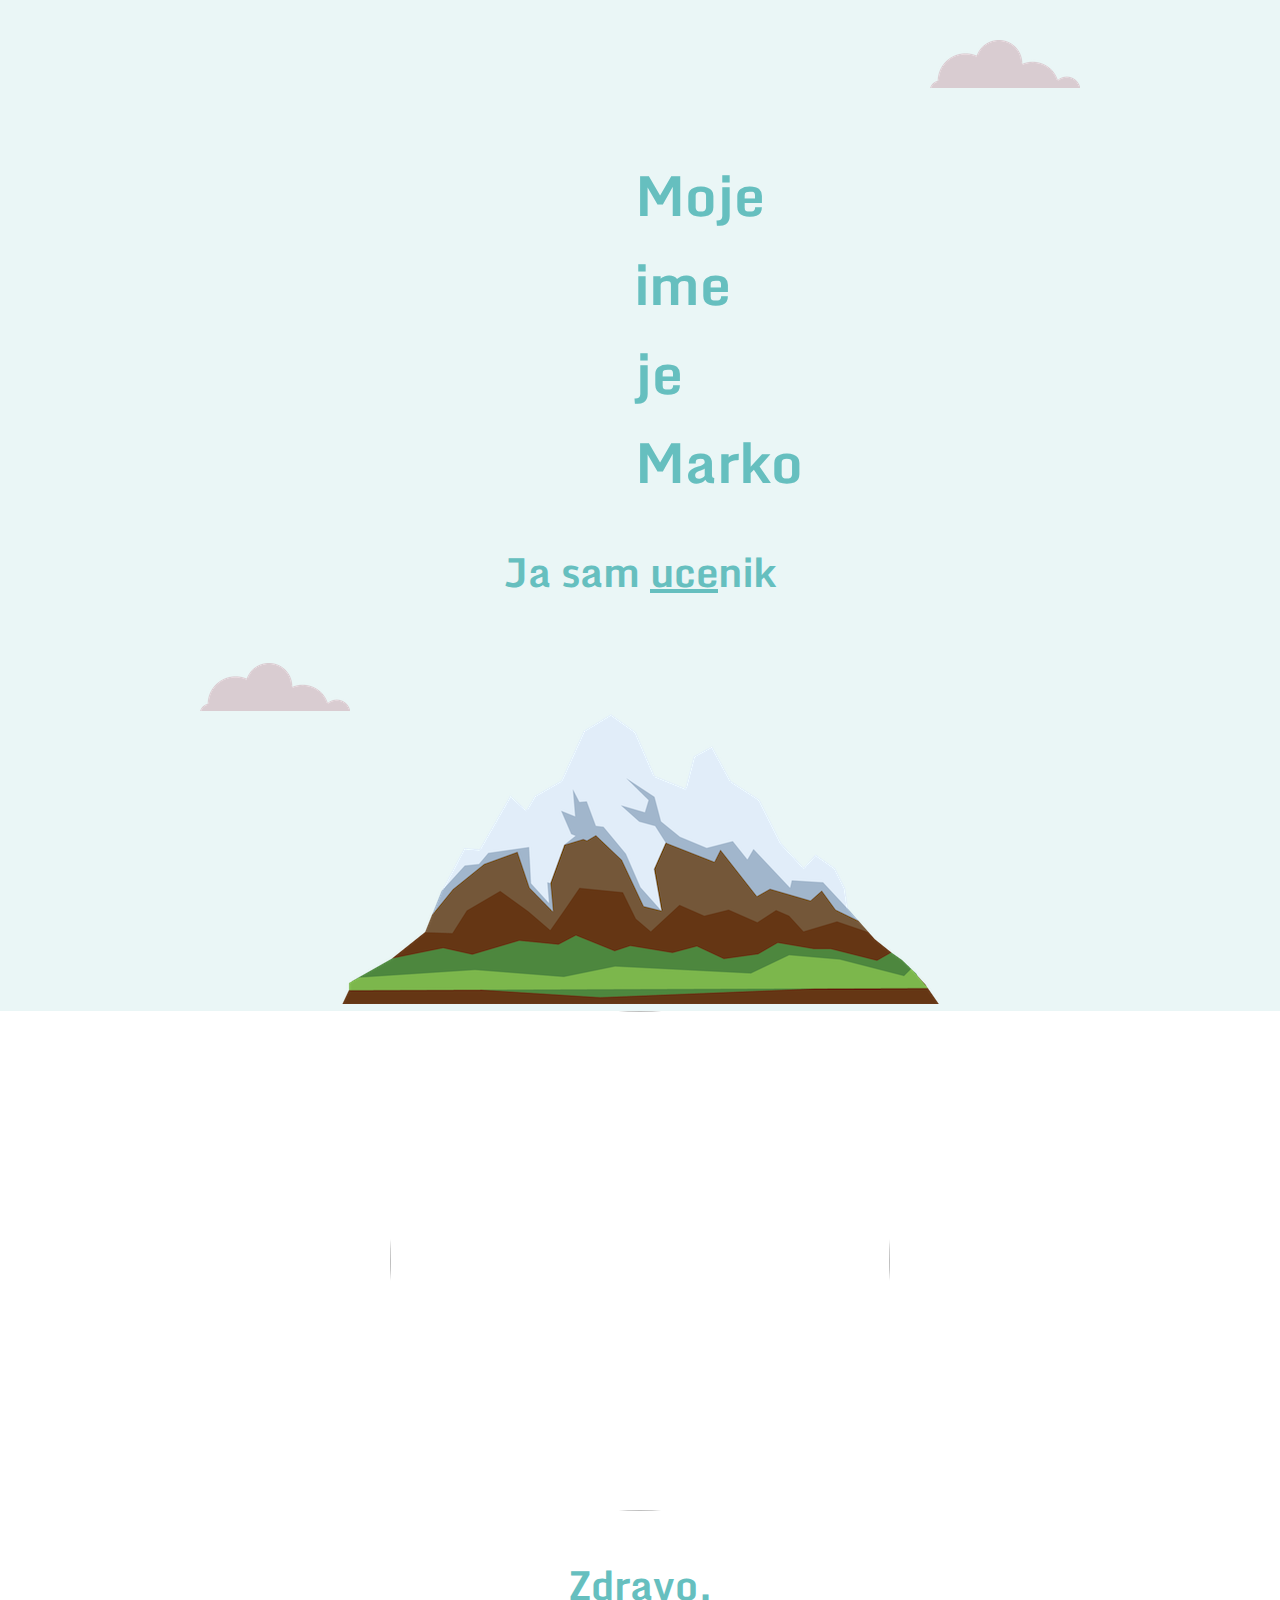
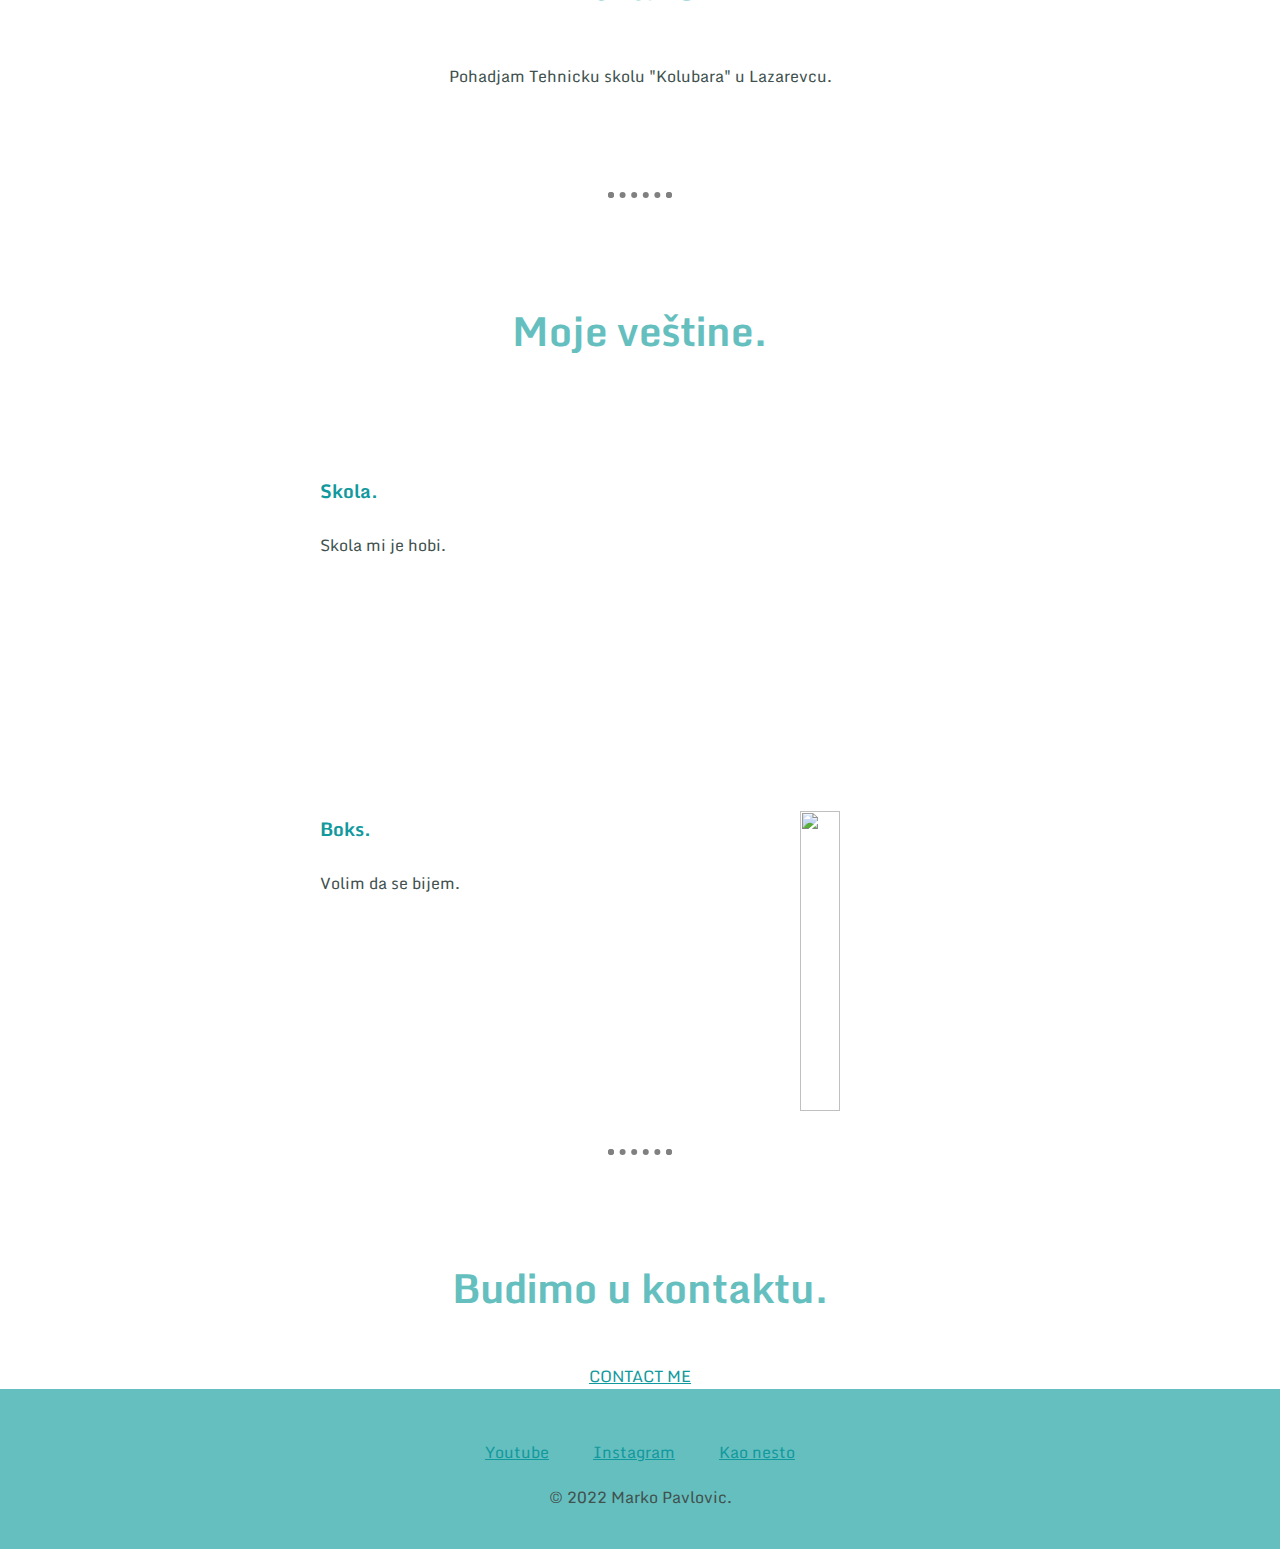
==== index.html @ 50c1b30b "Add files via upload" ====
<!DOCTYPE html>
<html lang="en" dir="ltr">
  <head>
    <meta charset="utf-8">
    <title>Marko Pavlovic</title>
    <link rel="stylesheet" href="styles.css">
    <link rel="icon" href="favicon.ico">
    <link rel="preconnect" href="https://fonts.googleapis.com">
<link rel="preconnect" href="https://fonts.gstatic.com" crossorigin>
<link href="https://fonts.googleapis.com/css2?family=Monda&display=swap" rel="stylesheet">
  </head>
  <body>
    <div class="gornji-div">
      <img class="gornji-oblak" src="Slike\Oblak.png" alt="oblak.png">
      <h1>Moje ime je Marko</h1>
      <h2>
        Ja sam <span class="uce">uce</span>nik
      </h2>
      <img class="donji-oblak" src="Slike\Oblak.png" alt="oblak.png">
      <img src="Slike\Planina.png" alt="">
    </div>

    <div class="srednjiDiv">
    <div class="profile">
    <img class="morot" src="https://i.pinimg.com/originals/b5/0d/52/b50d52359bd01b436c2a17eb1fcf77c1.jpg" alt="">
    <h2>Zdravo.</h2>
    <p>Pohadjam Tehnicku skolu "Kolubara" u Lazarevcu.</p>
    </div>
    <hr>
    <div class="skills">
    <h2>Moje veštine.</h2>
    <div class="skill-row">
    <img class="Guts" src="https://assets.publishing.service.gov.uk/government/uploads/system/uploads/image_data/file/111994/s960_EmptyClassroom.jpg" alt="">
    <h3>Skola.</h3>
    <p>Skola mi je hobi.</p>
    </div>
    <div class="skill-row">
    <img class="Motor" src="https://encrypted-tbn0.gstatic.com/images?q=tbn:ANd9GcSnl1u2HTuJsMX69jB-dhxOCktYNlTGK9y5Jw&usqp=CAU" width="500" height="300" alt="">
    <h3>Boks.</h3>
    <p>Volim da se bijem.</p>
    </div>
    </div>
    <hr>
    <div class="contact-me">
    <h2>Budimo u kontaktu.</h2>
    <h3></h3>
    <p></p>
    <a class="btn" href="mailto:MarkoPavlovic4025@gmail.com">CONTACT ME</a>
    </div>
    </div>

    <div class="donjiDiv">
    <a class="footer-link" href="https://www.youtube.com/watch?v=V7lLtPtjJY4">Youtube</a>
    <a class="footer-link" href="https://www.instagram.com/retard_bolesni/">Instagram</a>
    <a class="footer-link" href="https://www.google.com/maps/@44.3822539,20.2615157,3a,48.4y,162.98h,87.42t/data=!3m7!1e1!3m5!1sCJ1R6kGp3gy1_XuYkjE0SQ!2e0!6shttps:%2F%2Fstreetviewpixels-pa.googleapis.com%2Fv1%2Fthumbnail%3Fpanoid%3DCJ1R6kGp3gy1_XuYkjE0SQ%26cb_client%3Dmaps_sv.tactile.gps%26w%3D203%26h%3D100%26yaw%3D274.61133%26pitch%3D0%26thumbfov%3D100!7i13312!8i6656">Kao nesto</a>
    <p>© 2022 Marko Pavlovic.</p>
    </div>



  </body>
</html>
---- styles.css ----
body{
  color:#40514E;
  margin:0;
  text-align: center;
  font-family: 'Exo 2', sans-serif;
  font-family: 'Monda', sans-serif;

}
p{
  line-height: 2;
}
hr{
  border: dotted  6px;
  border-bottom: none;
  margin: 100px auto;
}
h1{
  width: 10px;
  margin : 0 auto 0 auto;
  color: #66BFBF;
  font-size: 3.4375rem;
  margin-top: 50px;

}
h2{
  color:#66BFBF;
  font-size: 2.5rem;
  padding-bottom: 10px;
}
h3{
  color: #11999E;
}
a{
  color: #11999E;
  margin: 10px 20px;
}
a:hover {
  color: #EAF6F6;
}
.skill-row {
  width:50%;
  margin: 100px auto 250px auto;
  text-align: left;
  line-height: 2;

}

.gornji-div {
  background-color:#eaf6f6;
  position:relative;
  padding-top: 100px;
}
.srednji-div
{
margin: 100px;
}
.donjiDiv
{
background-color: #66BFBF;
padding: 50px 0 20px;
}
.uce {
  text-decoration: underline;
}
.donji-oblak{
  position: absolute;
  left: 200px;
  bottom: 300px;
}
.Guts {
width: 25%;
float: left;
margin-right: 30px;

}

.Motor {
width: 25%;
float:right;
margin-left:30px;
}

.morot{
  border-radius: 50%;
  width: 500px;
  height: 500px;

}

.gornji-oblak{
  position: absolute;
  right: 200px;
  top: 40px;
}
hr{
  border: dotted 6px;
  border-bottom: none;
  width: 4%;
  margin: 100px auto;
}
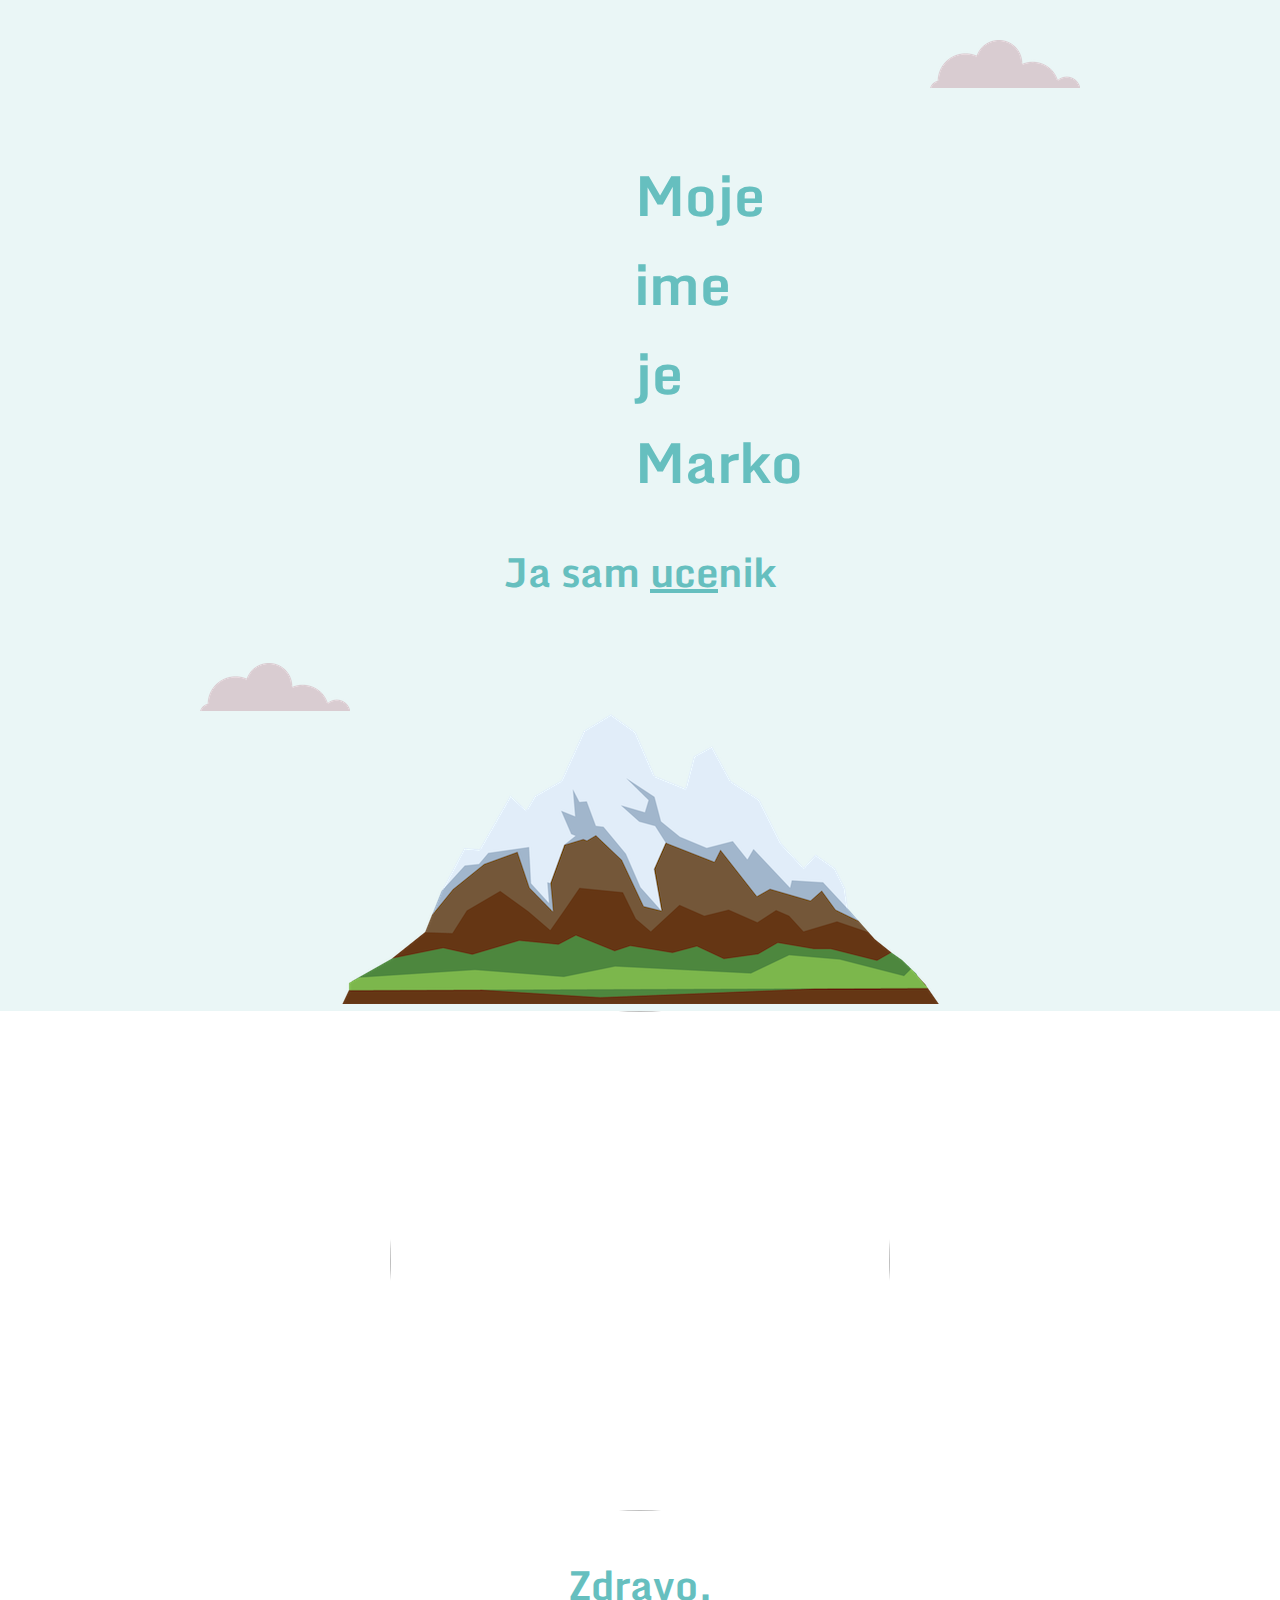
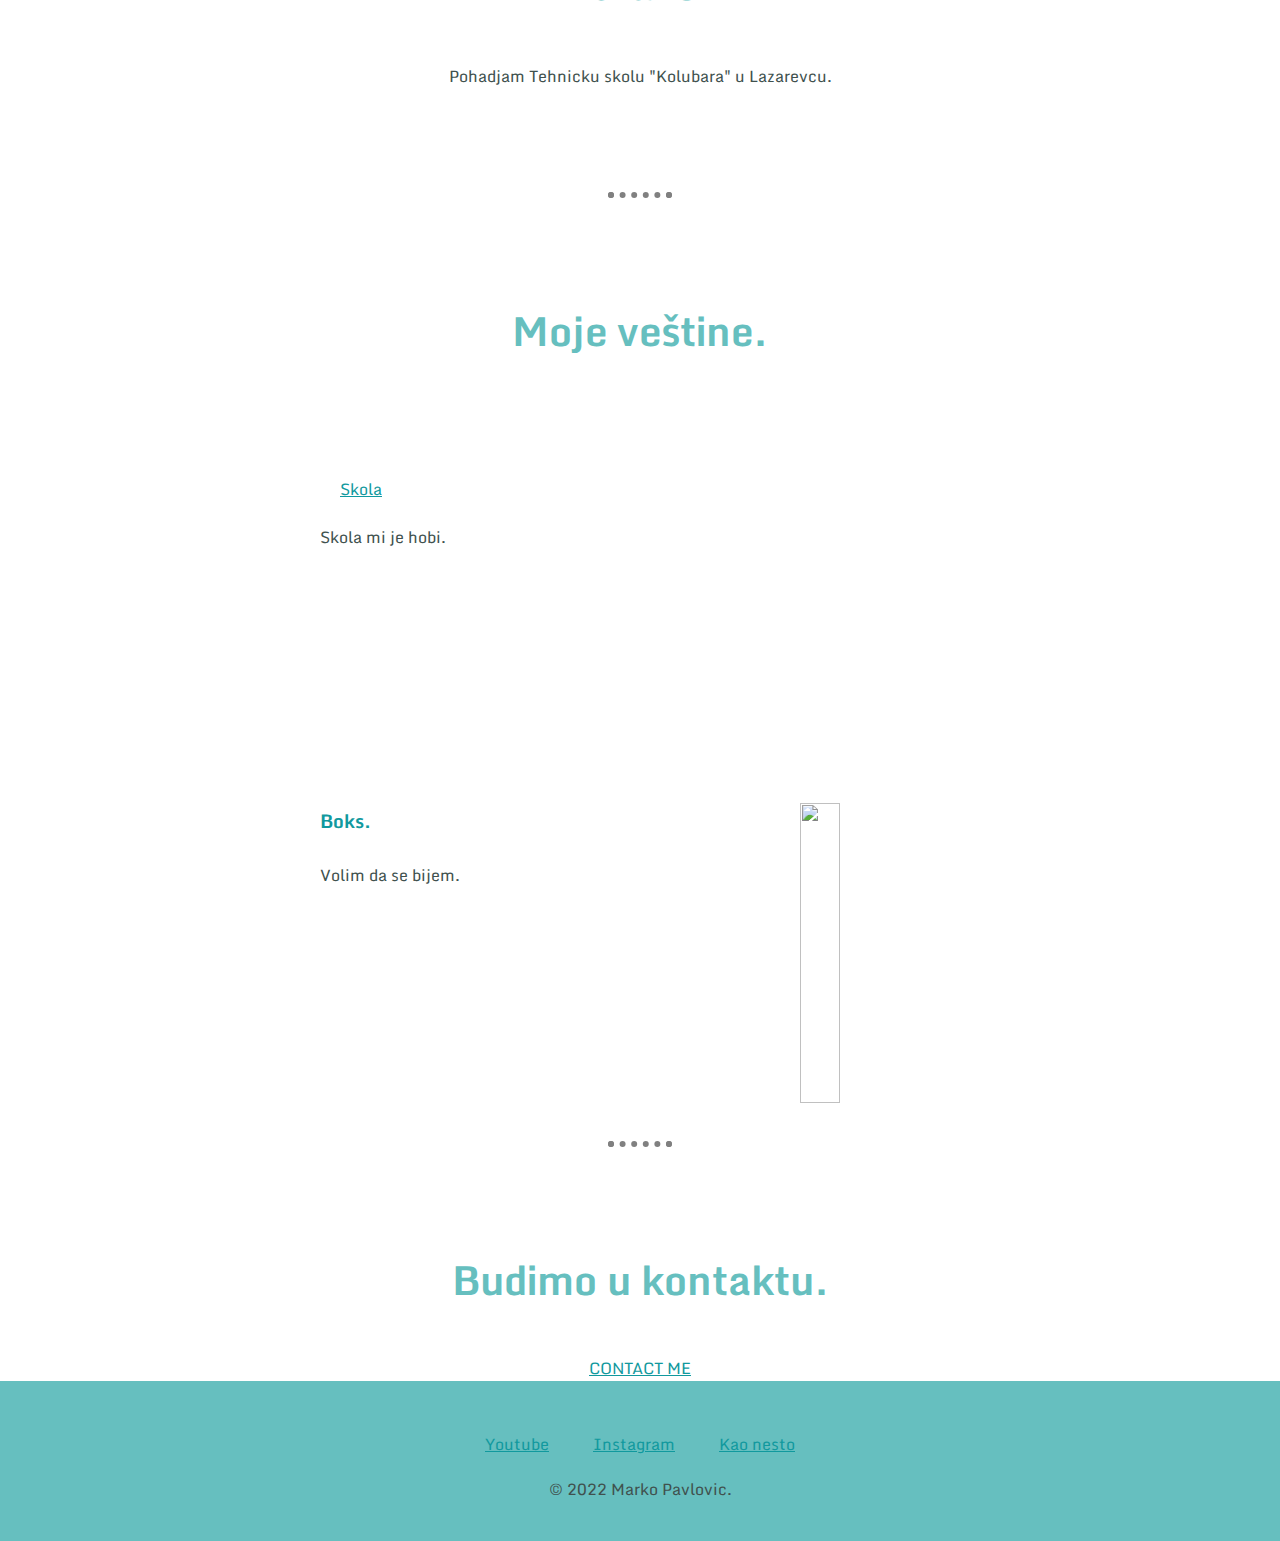
==== commit 3c08a8d1: "Update index.html" ====
--- a/index.html
+++ b/index.html
@@ -31,7 +31,7 @@
     <h2>Moje veštine.</h2>
     <div class="skill-row">
     <img class="Guts" src="https://assets.publishing.service.gov.uk/government/uploads/system/uploads/image_data/file/111994/s960_EmptyClassroom.jpg" alt="">
-    <h3>Skola.</h3>
+        <a href="C:\Users\Admin\Videos\Captures\Softverski alati 21\CSS moj sajt\Skola.html">Skola</a>
     <p>Skola mi je hobi.</p>
     </div>
     <div class="skill-row">
